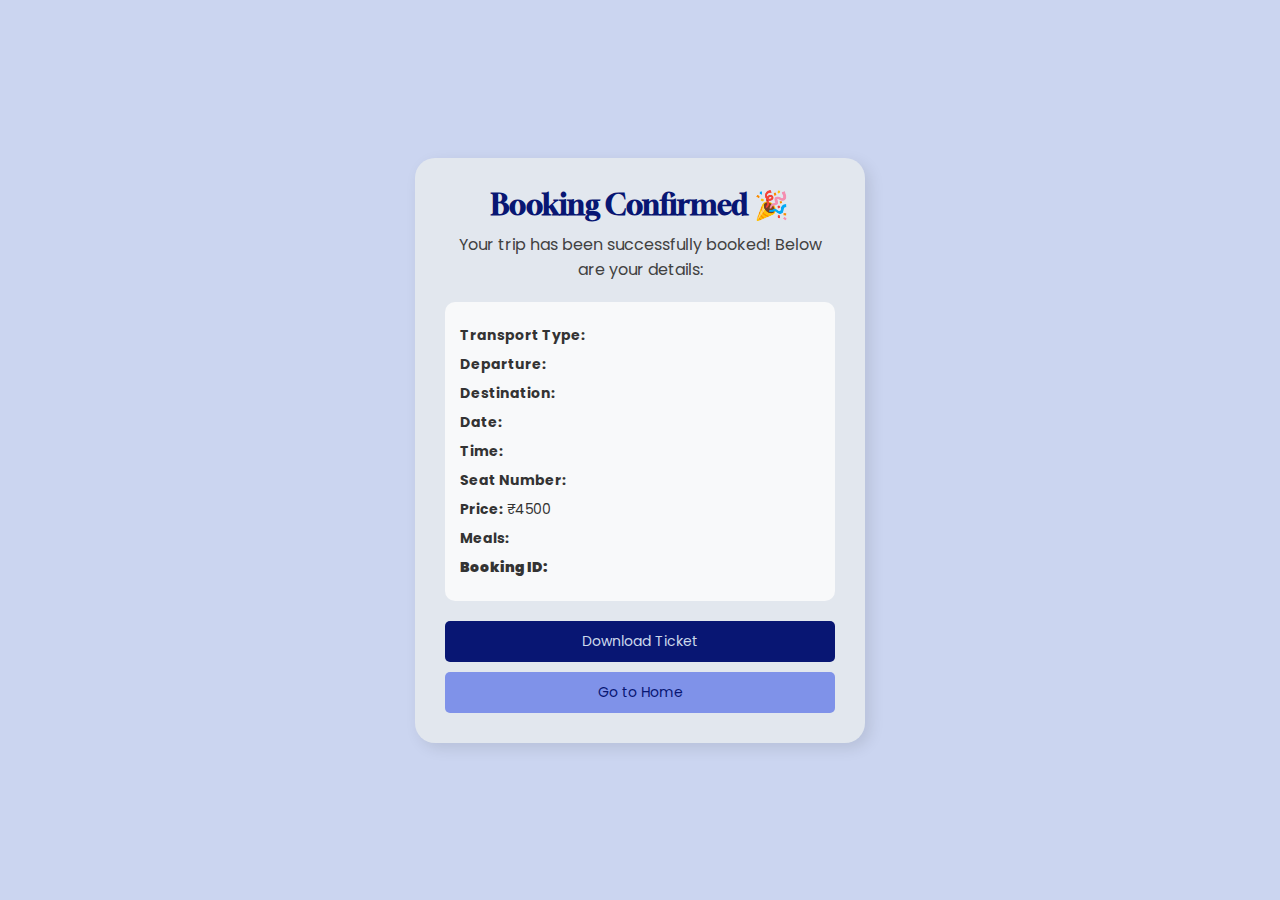
==== public/booking-confirmation.html @ 8e752e61 "initial commit" ====
<!DOCTYPE html>
<html lang="en">
<head>
    <meta charset="UTF-8">
    <meta name="viewport" content="width=device-width, initial-scale=1.0">
    <title>Booking Confirmation - Tripsy</title>
    <link rel="stylesheet" href="/styles/booking-confirmation.css">
    <link href="https://fonts.googleapis.com/css2?family=Poppins:wght@300;400;500;600;700&display=swap" rel="stylesheet">
    <link href="https://fonts.googleapis.com/css2?family=Gloock&display=swap" rel="stylesheet">
</head>
<body>
    <div class="container">
        <div class="confirmation-box">
            <h1>Booking Confirmed 🎉</h1>
            <p>Your trip has been successfully booked! Below are your details:</p>

            <div class="booking-details">
                <p><strong>Transport Type:</strong> <span id="transportType"></span></p>
                <p><strong>Departure:</strong> <span id="departure"></span></p>
                <p><strong>Destination:</strong> <span id="destination"></span></p>
                <p><strong>Date:</strong> <span id="date"></span></p>
                <p><strong>Time:</strong> <span id="time"></span></p>
                <p><strong>Seat Number:</strong> <span id="seatNumber"></span></p>
                <p><strong>Price:</strong> <span id="price">₹4500</span></p>
                <p><strong>Meals:</strong> <span id="meals"></span></p>
                <p class="reference"><strong>Booking ID:</strong> <span id="bookingID"></span></p>
            </div>

            <div class="buttons">
                <button class="download-btn" onclick="downloadTicket()">Download Ticket</button>
                <button class="home-btn" onclick="goToHome()">Go to Home</button>
            </div>
        </div>
    </div>

    <script src="/scripts/booking-confirmation.js"></script>
</body>
</html>
---- styles/booking-confirmation.css ----
* {
    margin: 0;
    padding: 0;
    box-sizing: border-box;
    font-family: 'Poppins', sans-serif;
}

body {
    display: flex;
    justify-content: center;
    align-items: center;
    height: 100vh;
    background-color: #CBD5F0; /* Light Steel Blue */
}

.container {
    display: flex;
    justify-content: center;
    align-items: center;
    width: 100%;
}

.confirmation-box {
    background: #e2e7ee;
    padding: 30px;
    border-radius: 20px;
    box-shadow: 5px 5px 15px rgba(0, 0, 0, 0.1);
    text-align: center;
    max-width: 450px;
    width: 100%;
}

h1 {
    font-size: 28px;
    color: #081673;
    font-family: 'Gloock';
    margin-bottom: 10px;
}

p {
    font-size: 16px;
    color: #414141;
    margin-bottom: 10px;
}

.booking-details {
    background: #f8f9fa;
    padding: 15px;
    border-radius: 10px;
    text-align: left;
    margin: 20px 0;
}

.booking-details p {
    font-size: 14px;
    color: #333;
    margin: 8px 0;
}

.reference {
    font-weight: bold;
    color: #081673;
}

.payment-confirmation {
    background: #d4edda;
    color: #155724;
    padding: 10px;
    border-radius: 5px;
    font-weight: bold;
    margin-top: 15px;
}

.success-message {
    font-size: 16px;
    font-weight: bold;
}

.buttons {
    display: flex;
    flex-direction: column;
    gap: 10px;
    margin-top: 15px;
}

.download-btn, .home-btn {
    width: 100%;
    padding: 10px;
    border: none;
    border-radius: 5px;
    cursor: pointer;
    font-size: 14px;
}

.download-btn {
    background: #081673;
    color: #CCD9EC;
}

.home-btn {
    background: #7f92e9;
    color: #081673;
}
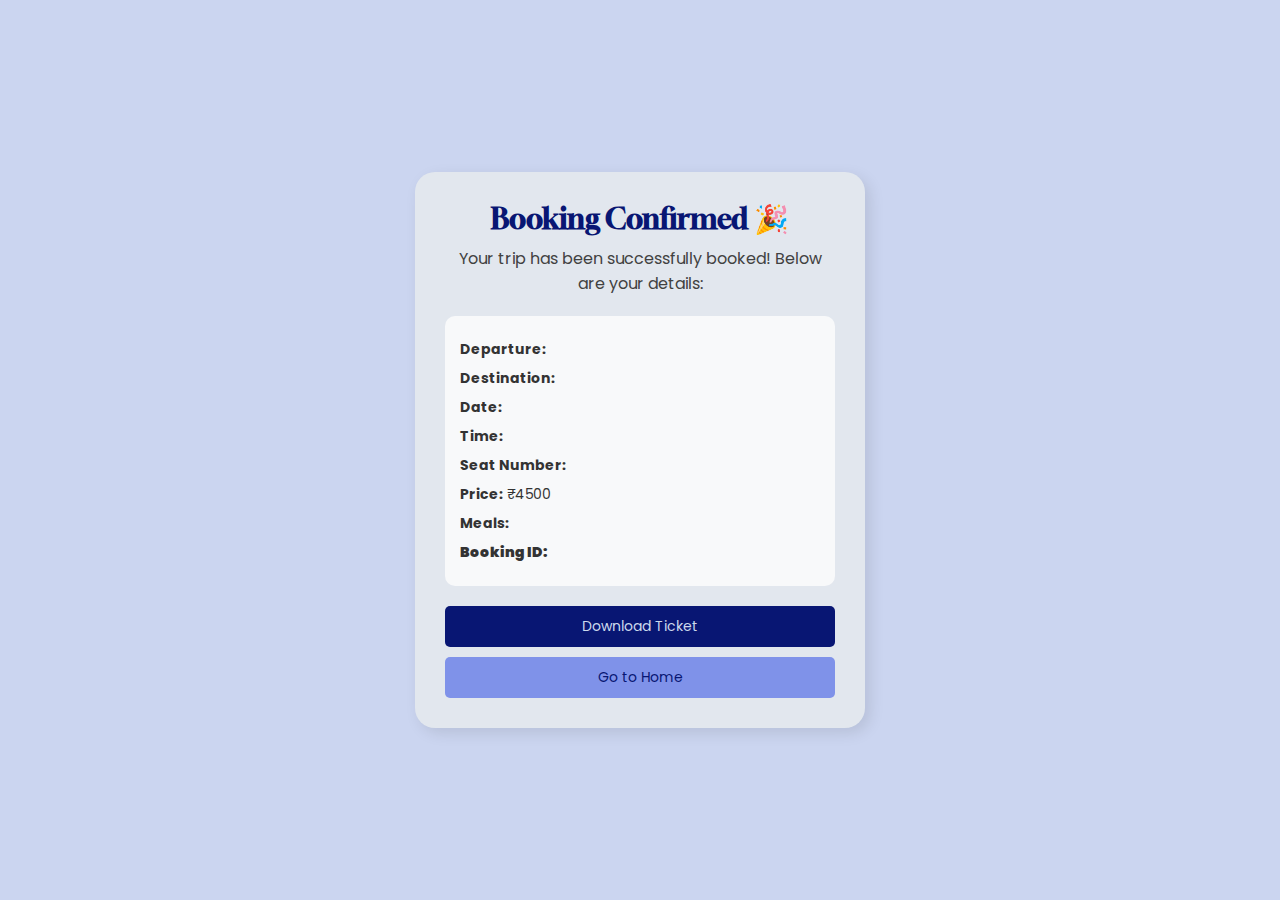
==== commit 01c26743: "second commit" ====
--- a/public/booking-confirmation.html
+++ b/public/booking-confirmation.html
@@ -15,7 +15,6 @@
             <p>Your trip has been successfully booked! Below are your details:</p>
 
             <div class="booking-details">
-                <p><strong>Transport Type:</strong> <span id="transportType"></span></p>
                 <p><strong>Departure:</strong> <span id="departure"></span></p>
                 <p><strong>Destination:</strong> <span id="destination"></span></p>
                 <p><strong>Date:</strong> <span id="date"></span></p>
